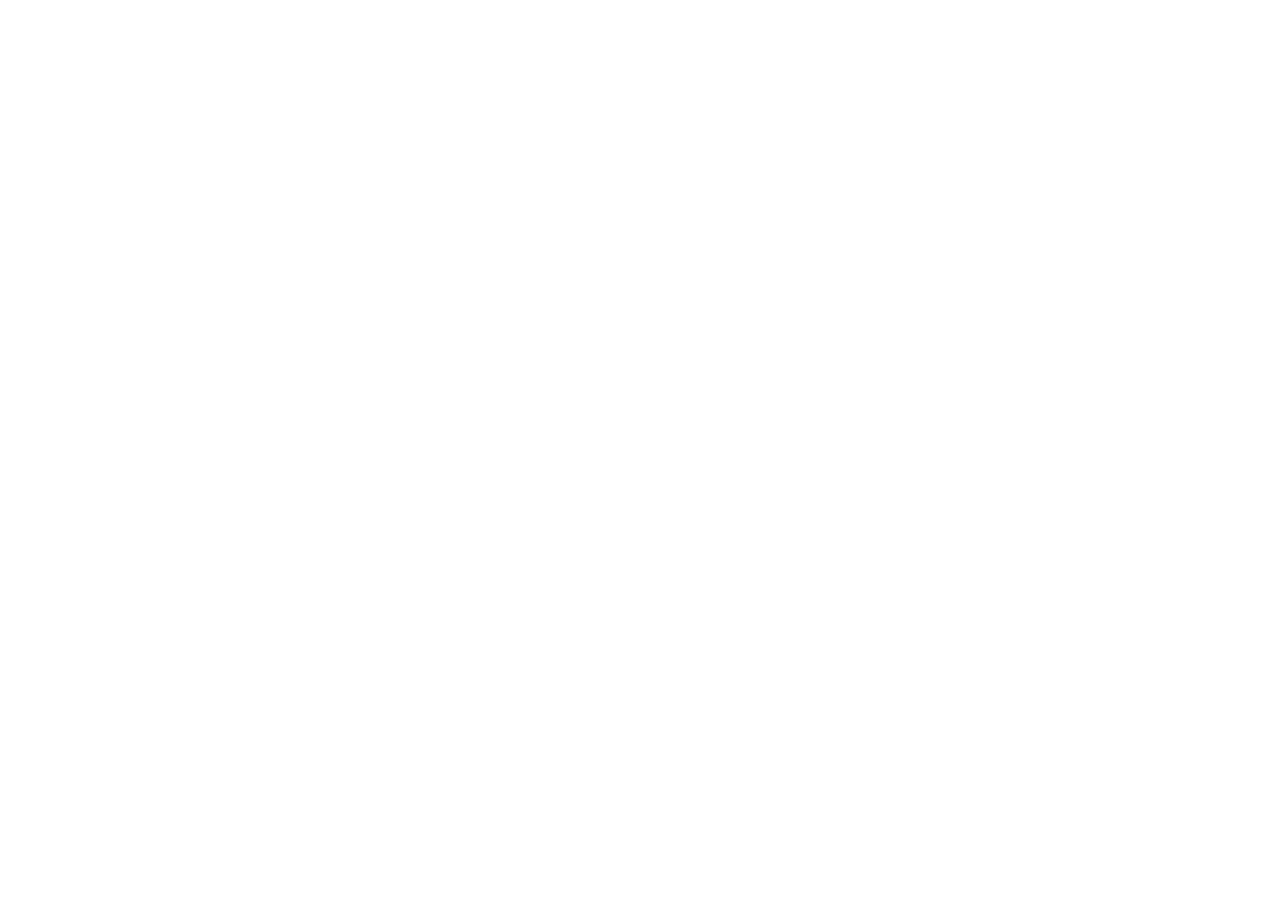
==== index.html @ cf319461 "second" ====
<!DOCTYPE html>
<html lang="en">
<head>
    <meta charset="UTF-8">
    <meta name="viewport" content="width=device-width, initial-scale=1.0">
    <title>Startup</title>
    <link rel="stylesheet" href="./bootstrap/css/bootstrap.css">
    <link rel="stylesheet" href="./fontawesome-free/css/all.css">
    <link rel="stylesheet" href="./css/style.css">
</head>
<body>
    <!-- Header -->
    <header>

    </header>

    <!-- Basmala's Section -->
    <section id="Services">
        
    </section>



    <!-- Start the footer -->
   <footer>

    </footer>
    <!--End of the footer-->
    
    <script src="./java/jquery-3.4.1.min.js"></script>
    <script src="./bootstrap/js/bootstrap.bundle.js"></script>
    <script src="./java/script.js"></script>
</body>
</html>
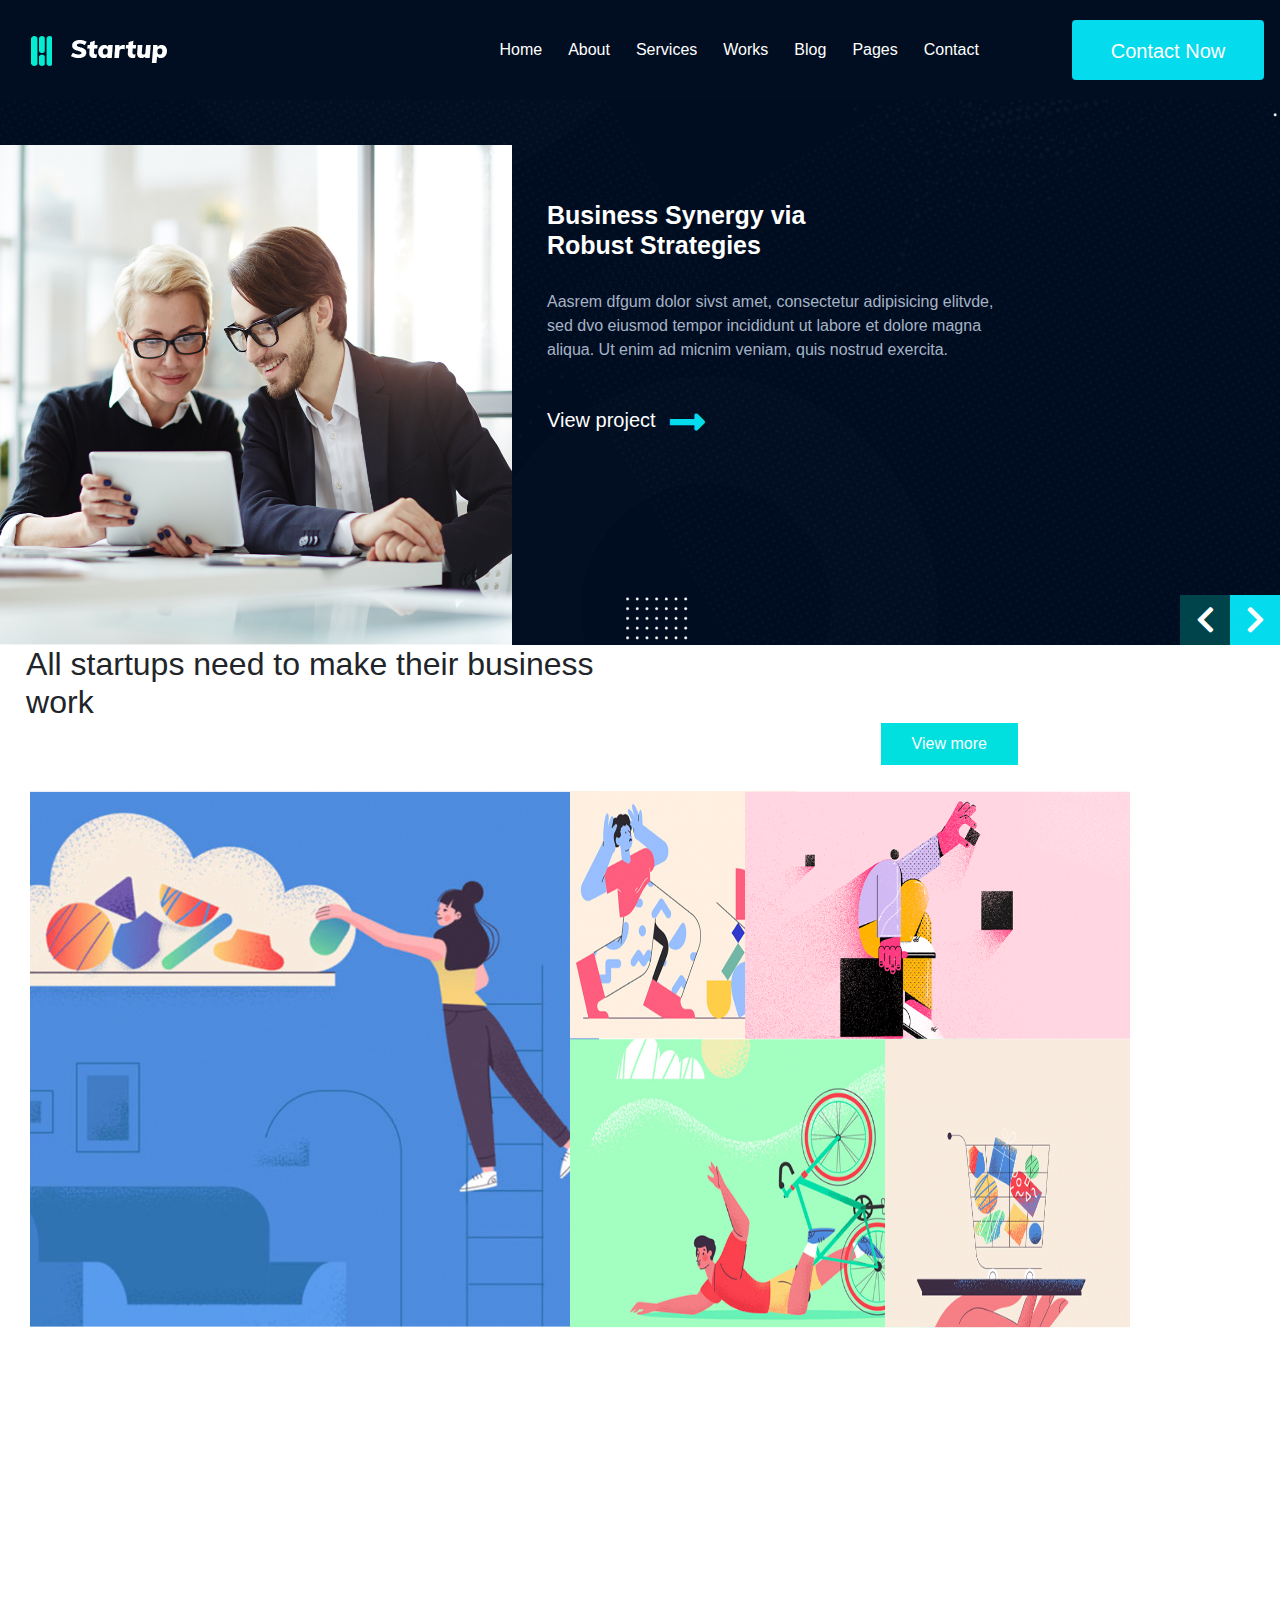
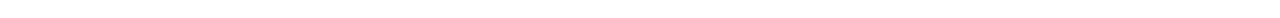
==== commit 63723a60: "header shimaa's + rizk's sections" ====
--- a/index.html
+++ b/index.html
@@ -1,5 +1,6 @@
 <!DOCTYPE html>
 <html lang="en">
+
 <head>
     <meta charset="UTF-8">
     <meta name="viewport" content="width=device-width, initial-scale=1.0">
@@ -8,27 +9,150 @@
     <link rel="stylesheet" href="./fontawesome-free/css/all.css">
     <link rel="stylesheet" href="./css/style.css">
 </head>
+
 <body>
     <!-- Header -->
     <header>
+        <!-- Navbar -->
+        <nav class="navbar navbar-expand-lg">
+            <a class="navbar-brand col-2" href="#"><img src="./Images/logo.png" alt="logo"></a>
+            <button class="navbar-toggler" type="button" data-toggle="collapse" data-target="#navbarNav"
+                aria-controls="navbarNav" aria-expanded="false" aria-label="Toggle navigation">
+                <i class="fas fa-bars nav-icon"></i>
+            </button>
+            <div class="collapse navbar-collapse col-lg-8" id="navbarNav">
+                <ul class="navbar-nav ul-nav justify-content-lg-end">
+                    <li class="nav-item active">
+                        <a class="nav-link" href="#">Home <span class="sr-only">(current)</span></a>
+                    </li>
+                    <li class="nav-item">
+                        <a class="nav-link" href="#">About</a>
+                    </li>
+                    <li class="nav-item">
+                        <a class="nav-link" href="#">Services</a>
+                    </li>
+                    <li class="nav-item">
+                        <a class="nav-link" href="#">Works</a>
+                    </li>
+                    <li class="nav-item ">
+                        <div class="d-flex justify-content-between">
+                            <a class="nav-link Blog-sublist" href="#">Blog</a>
+                            <span class=" plus-icon plus-icon1" type="button">
+                                <i class="fas fa-plus plus1"></i>
+                                <i class="fas fa-minus minus1"></i>
+                            </span>
+                        </div>
+                        <ul class="navbar-nav sublist sublist1">
+                            <li class="nav-item">
+                                <a class="nav-link" href="#">Blog</a>
+                            </li>
+                            <li class="nav-item">
+                                <a class="nav-link" href="#">Blog Details</a>
+                            </li>
+                        </ul>
+                    </li>
+                    <li class="nav-item">
+                        <div class="d-flex justify-content-between">
+                            <a class="nav-link pages-sublist" href="#">Pages</a>
+                            <span class=" plus-icon plus-icon2" type="button">
+                                <i class="fas fa-plus plus2"></i>
+                                <i class="fas fa-minus minus2"></i>
+                            </span>
+                        </div>
+                        <ul class="navbar-nav sublist sublist2">
+                            <li class="nav-item">
+                                <a class="nav-link" href="#">Element</a>
+                            </li>
+                        </ul>
+                    </li>
+                    <li class="nav-item">
+                        <a class="nav-link" href="#">Contact</a>
+                    </li>
+                </ul>
+            </div>
+            <a href="#" class="btn contact-btn"> Contact Now</a>
+        </nav>
+        <!-- end of navbar -->
+        <!-- header main-->
+        <main class="clearfix">
+            <section class="header-image">
+                <img src="./Images/hero_img.jpg" id="hero" alt="hero">
+                <img src="./Images/hero1.png" id="hero1" alt="hero1">
+            </section>
+            <section class="data">
+                <h1 class="header-title"> Business Synergy via <br>Robust Strategies </h1>
+                <p class="header-text">
+                    Aasrem dfgum dolor sivst amet, consectetur adipisicing elitvde, sed dvo eiusmod tempor incididunt ut labore et dolore magna aliqua. Ut enim ad micnim veniam, quis nostrud exercita.
+                </p>
+                <a href="#" id="header-link">
+                    <span class="link-text">View project</span>
+                    <i class="fas fa-long-arrow-alt-right arrow1"></i>
+                </a>
+                <div class="arrow">
+                    <i class="fas fa-chevron-left arrow2" type="button"></i><i class="fas fa-chevron-right arrow3" type="button"></i>
+                </div>
+            </section>
+        </main>
+        <!-- end of header main-->
+    </header>
+    <!-- end of header -->
 
-    </header>
+    <!-- Basmala's Sections -->
+    <section id="Services">
 
-    <!-- Basmala's Section -->
-    <section id="Services">
-        
     </section>
 
 
+    <!-- Mariem's Section -->
+    <section id="tailor">
+
+    </section>
+
+
+    <!-- RiZK's Sections -->
+    <section id="Works" class="row container">
+    <h2 class="content col-md-7">All startups need to make their business work </h2>
+    <!-- <a id="sendMessageButton" class="btn btn-primary">View more</a> -->
+   <div id="butn">
+    <button id="sendMessageButton" class="btn">View more</button>
+   </div>
+    </section>
+          <!-- Project_gallery -->
+    <section id="gallery" class="row container">
+        <div class="left col-md-6">
+          <img src="Images/project_list1.png" alt="image">
+        </div>
+        <div class="right row col-md-6">
+          <div class="R-top col-md-4">
+          <img src="Images/project_list2.png" alt="1" id="img1" >
+          <img src="Images/project_list4.png" alt="2" id="img2">
+          </div>
+          <div class="R-bottom col-md-8">
+          <img src="Images/project_list3.png" alt="3" id="img3">
+          <img src="Images/project_list5.png" alt="4" id="img4">
+          </div>
+        </div>
+    </section>
+
+    <!-- Aya's Sections -->
+    <section id="quote">
+
+    </section>
+    <!-- startups' section -->
+    <section id="startups">
+
+    </section>
+    <!-- End of Aya'sections -->
 
     <!-- Start the footer -->
-   <footer>
+    <footer>
 
     </footer>
     <!--End of the footer-->
-    
+
     <script src="./java/jquery-3.4.1.min.js"></script>
     <script src="./bootstrap/js/bootstrap.bundle.js"></script>
     <script src="./java/script.js"></script>
 </body>
-</html>
+
+</html>--- a/css/style.css
+++ b/css/style.css
@@ -0,0 +1,342 @@
+/* the header layout */
+header
+{
+    background-image: url(../Images/h1_hero.jpg);
+    background-size: cover;
+    background-position: center;
+    position: relative;
+    height: 500px;
+}
+
+/* the navbar */
+nav
+{
+    background-color: #010E21;
+    height: 60px;
+    padding: 20px;
+    overflow: hidden;
+}
+.nav-icon
+{
+    color: #04dbec;
+    font-size: 30px;
+}
+.contact-btn
+{
+    display: none;
+}
+/* nav items */
+.ul-nav
+{
+    background-color: white;
+    padding: 25px;
+    margin: 0 auto ;
+    margin-top: 7px;
+    width: 100%;
+    
+}
+
+.nav-item a
+{
+    color: black;
+    font-weight: normal;
+}
+.nav-item a:hover
+{
+    color: #04dbec;
+}
+.plus-icon
+{
+    display: inline-block;
+    background-color: white;
+    padding-top: 10px;
+    font-size: 14px;
+    font-weight: normal;
+    color: black;
+}
+.plus-icon:hover
+{
+    color: #04dbec;
+}
+.sublist
+{
+    padding-left: 25px;
+    display: none;
+}
+.minus1,.minus2
+{
+    display: none;
+}
+/* header main */
+header main
+{
+    width: 80%;
+    margin: 40px auto;
+}
+.header-title
+{
+    color: white;
+    font-size: 25px;
+    font-weight: bold;
+    margin-bottom: 30px;
+}
+.header-text
+{
+    color: #a6b3c6;
+    margin-bottom: 10px;
+}
+.link-text
+{
+    color: white;
+    font-size: 20px;
+    text-decoration: none;
+    margin-right: 10px;
+}
+.arrow1
+{
+    color: #04dbec;
+    font-size: 40px;
+    position: relative;
+    top: 10px;
+}
+.arrow1:hover
+{
+    color: #04dbec;
+}
+#header-link
+{
+    text-decoration: none;
+    padding-bottom: 20px;
+}
+.arrow
+{
+    position: absolute;
+    bottom: 0;
+    right: 0;
+    font-size: 30px;
+    color: white;
+    padding: 0;
+    margin-top: 40px;
+}
+.arrow2
+{
+    background-color: #00444b;
+    width: 50px;
+    height: 50px;
+    margin: 0;
+    text-align: center;
+    padding-top: 10px;
+}
+.arrow3
+{
+    background-color: #04dbec;
+    width: 50px;
+    height: 50px;
+    margin: 0;
+    text-align: center;
+    padding-top: 10px;
+}
+.header-image
+{
+    display: none;
+    height: 500px;
+    margin: 5px 5px 0 0 ;
+}
+/* the end of header layout*/
+
+/* Works' section */
+#Works h2{
+    margin-left: 1%;
+}
+#Works #butn{
+    margin: 7% 0 0 20%;
+    width: 15%;
+}
+#Works .btn{
+    padding:5% 18%;
+    font-size: 1rem;
+    color: #fff;
+    background-color: #02dfdf;
+    border-color: #02e0e0;
+    border-radius: 0%;
+}
+
+/* gallery's section */
+#gallery{
+    margin: 0;
+    margin-top: 2%;
+}
+
+#gallery .left img{
+    
+    padding-bottom: 24%;
+    height: 80%;
+}
+#gallery .R-top,.R-bottom{
+     padding: 0;
+     margin: 0;
+}
+#gallery .R-bottom img{
+     width: 110%;
+ }
+#gallery #img1{
+    width: 130%;
+} 
+#gallery #img2{
+    width: 250%;
+    padding-right: 7%;
+}
+ 
+#gallery #img4{
+    padding-left: 40%;
+}
+#gallery #img1,#gallery #img3{
+    height: 30%;
+}
+#gallery #img2,#gallery #img4{
+    height: 35%;
+}
+
+
+
+/* media query */
+/* Small devices (landscape phones, 576px and up)*/
+@media (min-width: 576px) 
+{ 
+     /* nav items */
+    .ul-nav
+    {
+        width: 90%;
+    }
+}
+
+/* Medium devices (tablets, 768px and up)*/
+@media (min-width: 768px) 
+{  
+    /* header main */
+    header 
+    {
+        height: auto;
+    }
+    header main 
+    {
+        width: 100%;
+        margin: 40px 0 0 0;
+    }
+    .header-image
+    {
+        display: block;
+    }
+    #hero1
+    {
+        display: none;
+    }
+    .header-image img 
+    {
+        width: 100%;
+        height: 85%;
+    }
+    header main section 
+    {
+        width: 40%;
+        float: left;
+    }
+    .header-title,#header-link,.header-text
+    {
+        margin: 30px;
+    }
+    .data
+    {
+        padding-top: 30px;
+        height: 500px;
+    }
+
+}
+
+/* Large devices (desktops, 992px and up)*/
+@media (min-width: 992px) 
+{  
+    /* header */
+     /* navbar*/
+    nav
+    {
+        height: 100px;
+        padding: 20px;
+    }
+   
+    .ul-nav
+    {
+        background-color: #010E21;
+        margin: 0 auto;
+        
+    }
+    .nav-item
+    {
+        margin: 0 5px;
+    }
+    .nav-item a
+    {
+        color: white;
+        font-weight: normal;
+    }
+    .plus-icon
+    {
+        display: none;
+    }
+    .sublist li a 
+    {
+        color: black;
+    }
+    .sublist
+    {
+        display: block;
+        position: absolute;
+        top:90px;
+        padding: 10px;
+        background-color: white;
+        border-top: 6px solid #04dbec;
+        width: 150px;
+    }
+    .sublist1
+    {
+        left: 60%;
+        display: none;
+    }
+    .sublist2
+    {
+        left: 68%;
+        display: none;
+    }
+    .contact-btn
+    {
+        display: block;
+        background-color: #04dbec;
+        color: white;
+        height: 60px;
+        width: 200px;
+        font-size: 20px;
+        text-align: center;
+        padding-top: 15px;
+    }
+    .header-image img 
+    {
+        width: 100%;
+        height: 100%;
+    }
+    /* end of header */
+}
+
+/* Extra large devices (large desktops, 1200px and up)*/
+@media (min-width: 1200px) 
+{  
+    /* navbar */
+    .sublist2
+    {
+        left: 75%;
+    }
+    .sublist1
+    {
+        left: 66%;
+    }
+    /* end of navbar */
+}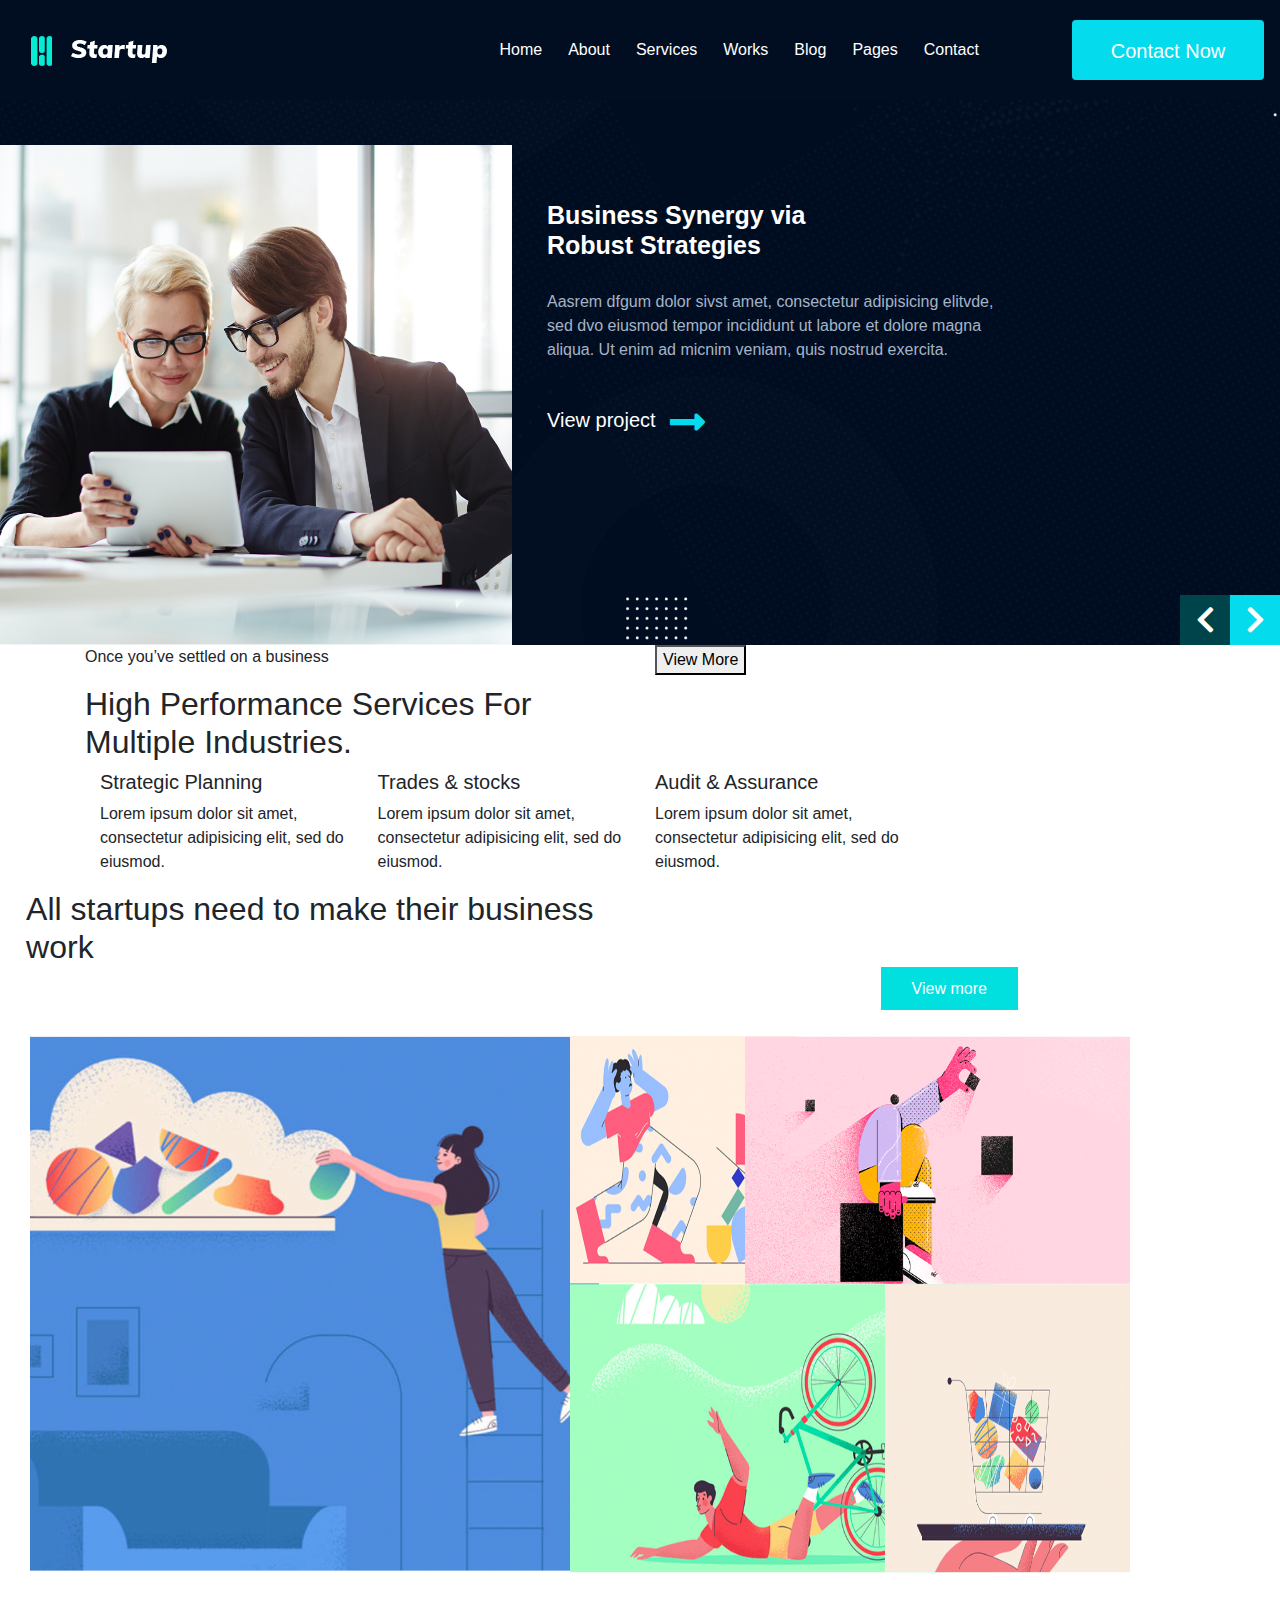
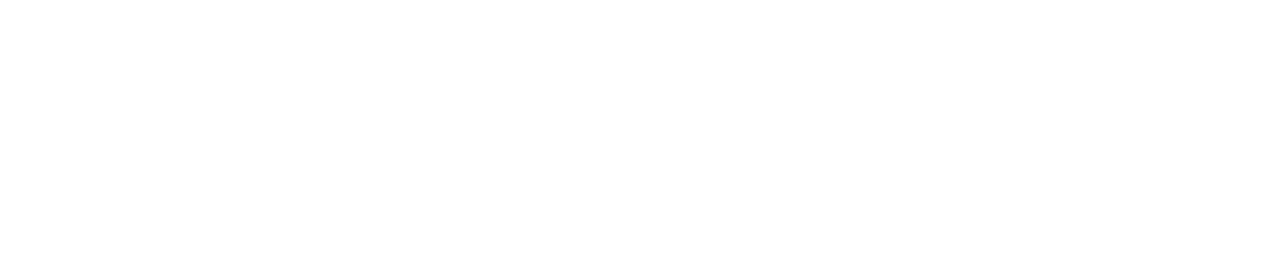
==== commit 414c2015: "Update index.html" ====
--- a/index.html
+++ b/index.html
@@ -8,6 +8,7 @@
     <link rel="stylesheet" href="./bootstrap/css/bootstrap.css">
     <link rel="stylesheet" href="./fontawesome-free/css/all.css">
     <link rel="stylesheet" href="./css/style.css">
+    <link rel="stylesheet" type="text/css" href="./css/font/flaticon.css">
 </head>
 
 <body>
@@ -99,7 +100,57 @@
 
     <!-- Basmala's Sections -->
     <section id="Services">
-
+        <div class="container">
+                <div class="row">
+                    <!--div which contains a paragraph and a header-->
+                    <div class="col-md-8 col-lg-6">
+                        <p>Once you’ve settled on a business</p>
+                        <h2>High Performance Services For Multiple Industries.</h2>
+                    </div>
+                    
+                    <!--The "View More" button-->
+                    <div class="col-md-3 col-lg-2">
+                        <button>View More</button>
+                    </div>
+                </div>
+                
+                <!--Three divs each contains an icon, heading and paragraph-->
+                <div class="service">
+                    <div class="container-fluid">
+                        <div class="row">
+                            <div class="col-sm-6 col-md-5 col-lg-3 serv">
+                               <div class="ico">
+                                    <i class="flaticon-user-experience"></i>
+                                </div>
+                                <div>
+                                    <h5>Strategic Planning</h5>
+                                    <p>Lorem ipsum dolor sit amet, consectetur adipisicing elit, sed do eiusmod.</p>
+                                </div> 
+                            </div>
+
+                            <div class="col-sm-6 col-md-5 col-lg-3 serv">
+                                <div class="ico">
+                                    <i class="flaticon-credit-card"></i>
+                                </div>
+                                <div>
+                                    <h5>Trades &amp; stocks</h5>
+                                    <p>Lorem ipsum dolor sit amet, consectetur adipisicing elit, sed do eiusmod.</p>
+                                </div>
+                            </div>
+
+                            <div class="col-sm-6 col-md-5 col-lg-3 serv">
+                                <div class="ico">
+                                    <i class="flaticon-hands-and-gestures"></i>
+                                </div>
+                                <div>
+                                    <h5>Audit &amp; Assurance</h5>
+                                    <p>Lorem ipsum dolor sit amet, consectetur adipisicing elit, sed do eiusmod.</p>
+                                </div>
+                            </div>
+                        </div>
+                    </div>
+                </div>
+            </div>
     </section>
 
 
@@ -155,4 +206,4 @@
     <script src="./java/script.js"></script>
 </body>
 
-</html>+</html>
--- a/css/style.css
+++ b/css/style.css
@@ -143,6 +143,80 @@
     margin: 5px 5px 0 0 ;
 }
 /* the end of header layout*/
+
+/*The style of the section "services"*/
+#services
+{
+    background-color: #f8f9fa;
+    margin: auto;
+    color: #28395a;
+    padding: 100px 0;
+    overflow: hidden;
+}
+
+/*The style of the paragrahs in the section "services"*/
+#services p
+{
+    color: #506172;
+}
+
+/*The style of the first row in the section "services" which contains header, paragraph and button*/
+#services .row
+{
+    justify-content: space-between;
+}
+
+/*The style of the button in the section "services"*/
+#services button
+{
+    background-color: #04dbec;
+    color: white;
+    transition: color 0.4s linear;
+    border:none;
+    width:150px;
+    height: 50px;
+    margin: 50px 20px;
+}
+
+/*The style of the button in the section "services" while hovering*/
+#services button:hover
+{
+    background-color: #07cad8;
+}
+
+/*The style of the second row in the section "services"*/
+#services .service .row
+{
+    margin-left: -20px;
+    justify-content: space-around;
+}
+
+/*The style of the 3 divs which contain icon, heading and paragraph in the section "services"*/
+#services .serv
+{
+    text-align: center;
+    border: 1px solid #dafcef;
+    padding: 70px 40px;
+    align-content: space-between;
+    font-size: 15px;
+    margin: 20px 0;
+}
+
+/*The style of the 3 divs in the section "services" while hovering*/
+#services .serv:hover
+{
+    border: 1px solid #04dbec;
+    background-color: white;
+    box-shadow: 0px 10px 30px 0px rgba(133,66,189,0.1);
+}
+
+/*The style of the "ico" div while hovering the "serv" div*/
+#services .serv:hover> .ico
+{
+    color: #04dbec;
+}
+/*End of "Services" Section*/
+
 
 /* Works' section */
 #Works h2{
@@ -250,6 +324,13 @@
         padding-top: 30px;
         height: 500px;
     }
+    
+    /*The style of the  serv div in the section "services"*/
+    #services .serv
+    {
+        margin-top: 100px;
+    }
+    /*End of "Services" Section*/
 
 }
 
@@ -339,4 +420,4 @@
         left: 66%;
     }
     /* end of navbar */
-}+}
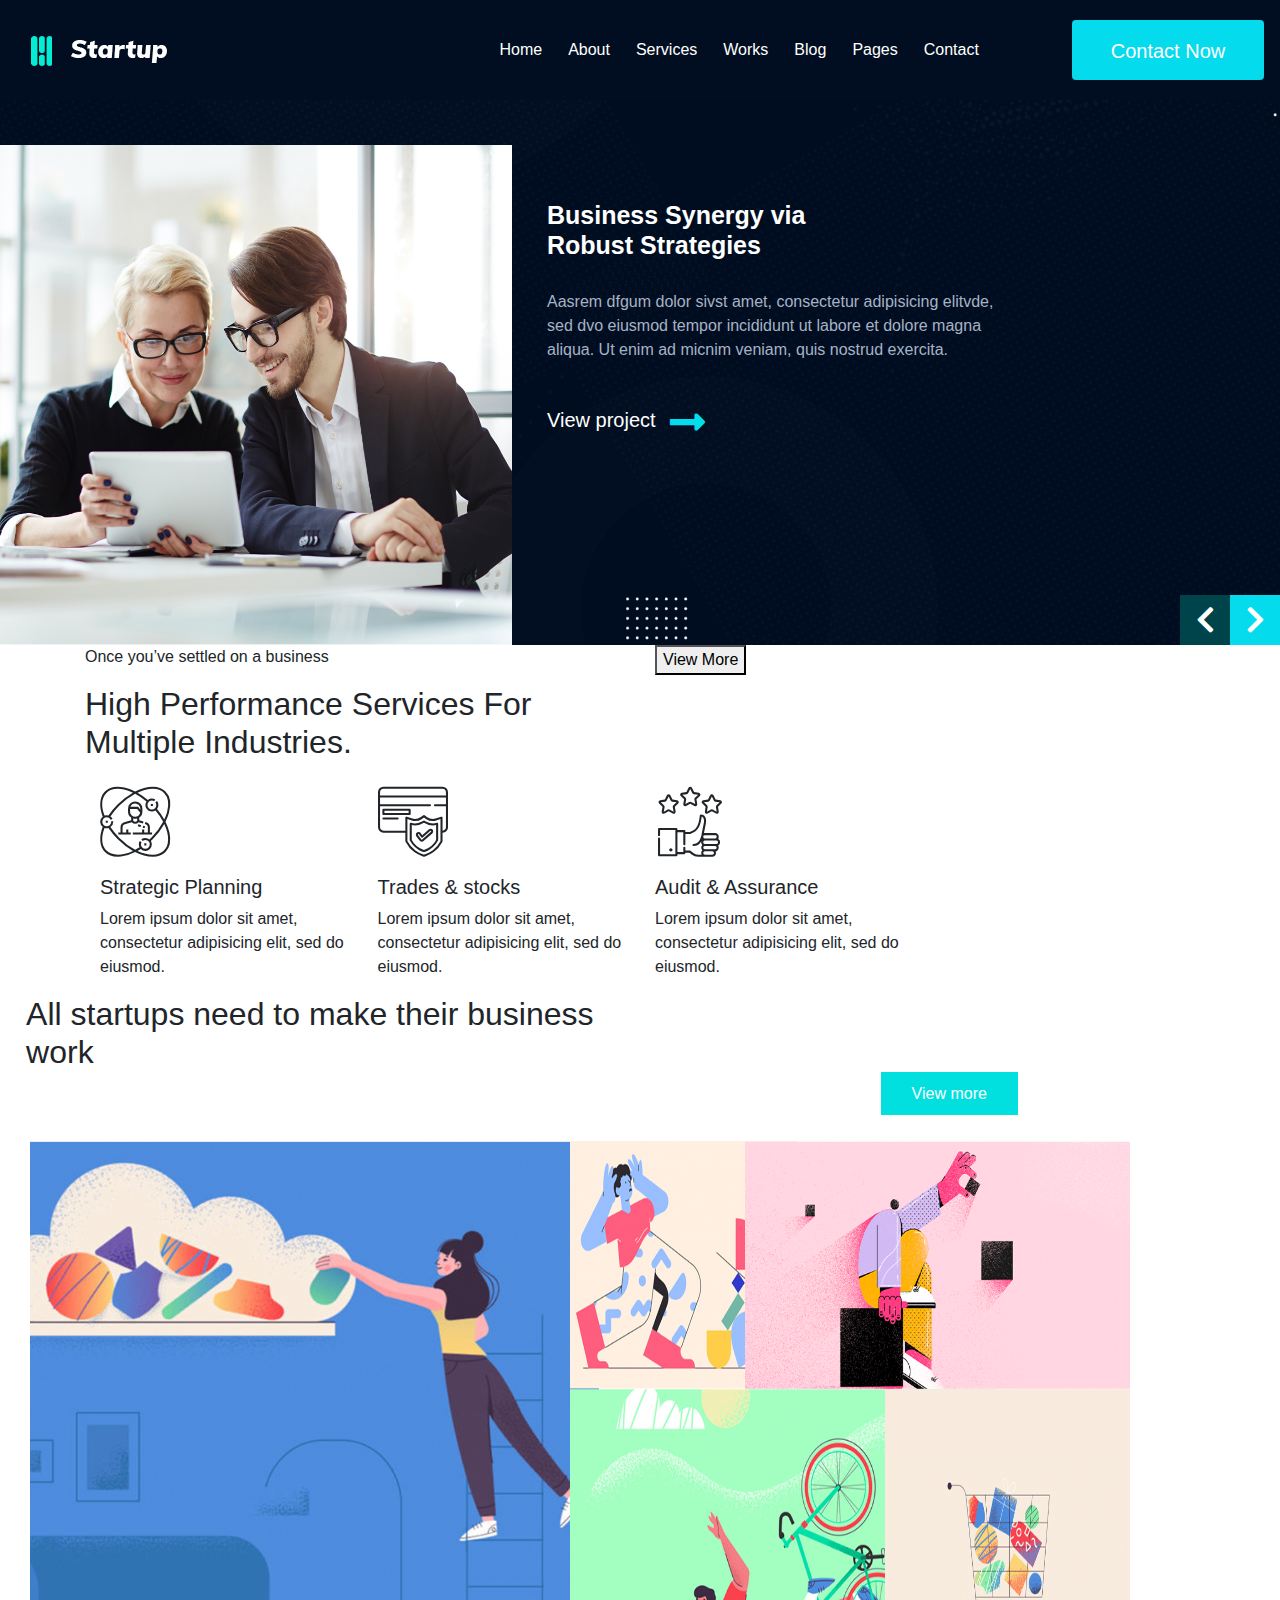
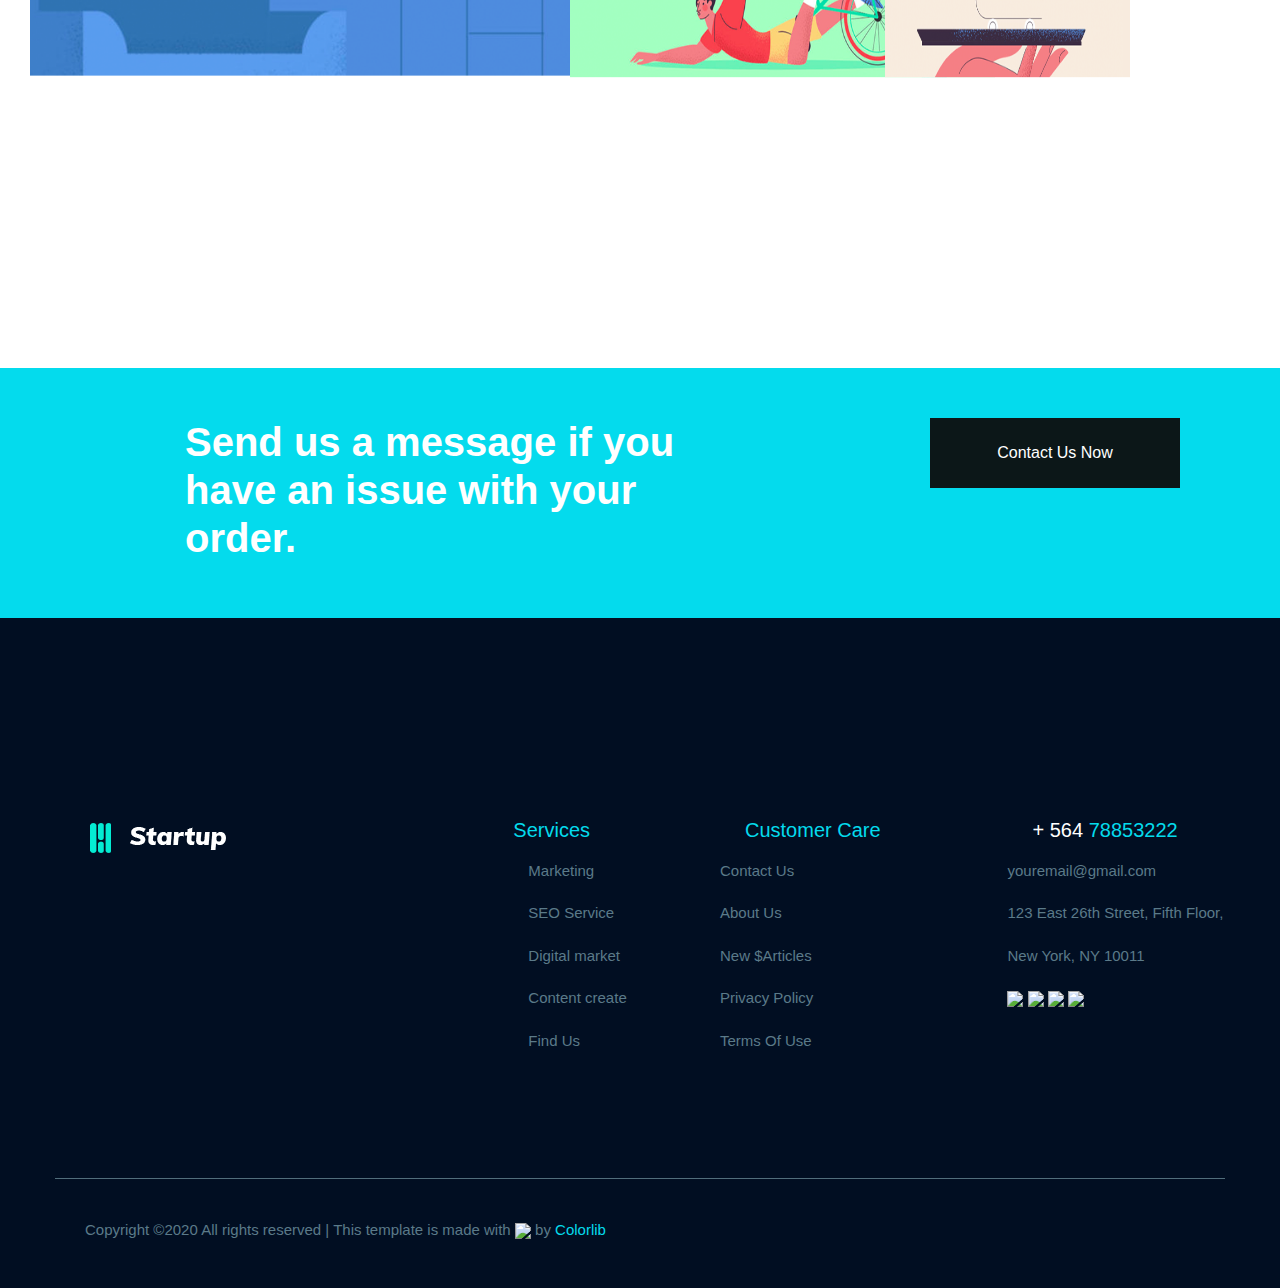
==== commit 4c94aab8: "footer" ====
--- a/index.html
+++ b/index.html
@@ -197,6 +197,64 @@
 
     <!-- Start the footer -->
     <footer>
+         <section class="top_of_footer ">
+           <div class="h1 container">Send us a message if you have an issue with your order.</div>
+           <button class="but">Contact Us Now</button>
+       </section>
+       
+       
+       <section class="footerBody">
+           <div class="row justify-content-between all">
+               <div class=" col-x1-4 col-lg-4 col-md-4 col-sm-6 logoStartup ">
+                   <img src="Images/logo.png" alt=" logo startup"/>
+               </div>
+               <div class=" col-x1-2 col-lg-2 col-md-4 col-sm-6">
+                       <div class="h5 s"> Services </div>
+                       <ul>
+                           <li><a href="#"> Marketing </a></li>
+                           <li><a href="#"> SEO Service </a></li>
+                           <li><a href="#"> Digital market</a></li>
+                           <li><a href="#"> Content create </a></li>
+                           <li><a href="#"> Find Us</a></li>
+                       </ul>
+                   </div>
+               <div class=" col-x1-3 col-lg-3 col-md-4 col-sm-6 linksSection">
+                   <div>
+                       
+                       <ul>
+                           <div class="h5 s"> Customer Care</div>
+                           <li><a href="#"> Contact Us </a></li>
+                           <li><a href="#"> About Us </a></li>
+                           <li><a href="#"> New $Articles </a></li>
+                           <li><a href="#"> Privacy Policy </a></li>
+                           <li><a href="#"> Terms Of Use</a></li>
+                       </ul>
+                   </div>
+                   
+               </div>
+               <div class=" col-x1-3 col-lg-3 col-md-4 col-sm-6">
+                   <div>
+                       
+                       <ul>
+                           <div class="h5"><span  class="s2"> + 564</span> <span class="s">78853222</span></div>
+                           <li><a href="#"> youremail@gmail.com </a></li>
+                           <li> 123 East 26th Street, Fifth Floor, </li>
+                           <li> New York, NY 10011 </li>
+                           <li>
+                               <a href="#" class="h"><img src="https://img.icons8.com/color/48/000000/facebook-circled.png"/></a>
+                               <a href="#" class="h"><img src="https://img.icons8.com/doodle/48/000000/twitter-circled.png"/></a>
+                               <a href="#" class="h"><img src="https://img.icons8.com/color/48/000000/geography.png"/></a>
+                               <a href="#" class="h"><img src="https://img.icons8.com/color/48/000000/instagram-new.png"/></a>
+                           </li>
+                       </ul>
+                   </div>
+               </div>
+           </div>
+           <hr class="container  l">
+           <p class="container">Copyright ©2020 All rights reserved | This template is made with<span class="ss">
+               <img src="https://img.icons8.com/color/48/000000/filled-like.png" height="20px;" class="s"  /></span> 
+               by  <a href="#"><span class="s">Colorlib</span></a></p>
+       </section>
 
     </footer>
     <!--End of the footer-->
--- a/css/style.css
+++ b/css/style.css
@@ -421,3 +421,163 @@
     }
     /* end of navbar */
 }
+
+
+
+
+
+
+
+
+
+
+
+/* start footer */
+footer{
+    
+}
+footer .top_of_footer{
+    font-weight: bold;
+    font-family: sans-serif;
+    padding: 50px 60px;
+    height: 250px;
+    background-color: #04dbed;
+    color: #ffffff;
+    display: flex;
+}
+ footer .top_of_footer .container {
+     font-weight: bolder;
+    width: 50%;
+    padding-right: 10px;
+    padding-left: 10px;
+    margin-right: auto;
+    margin-left: auto;
+}
+ footer .but{
+    height: 70px;
+    width: 250px;
+    margin-left: 60px;
+    margin-right: 40px;
+    color: #fff;
+    background-color: #0d0d0df2;
+    border: none;
+}
+footer .but:hover{
+    background-color: aqua;
+}
+footer .footerBody{
+    padding-top: 200px;
+    background-color: #010e22;
+    padding-bottom: 30px;
+    color: #5b7a89;
+    font-size: 15px;
+}
+footer .all{
+    padding-right: 60px;
+    padding-left: 100px;
+    display: flex;
+    justify-content: space-around;
+} 
+footer .logoStartup{
+    padding: 5px;
+    width: 10%;
+}
+footer .linksSection {
+    display: flex;
+    justify-content: space-between;
+}
+footer ul{
+    float: left;
+    padding-right: 30px;
+    width: 300px;
+}
+footer ul li{
+    list-style: none;
+    padding: 10px 5px;
+    color: #5b7a89;
+}
+footer ul li a{
+    color: #5b7a89;
+    text-decoration: none
+}
+footer ul li a:hover{
+    color: #04dbed;
+    text-decoration: none;
+    padding-left: 10px;
+}
+footer .l{
+     background-color:   #5b7a89;
+    margin-top: 100px;
+    margin-bottom: 40px;
+}
+footer .h5{
+    padding-left: 30px;
+}
+footer .s{
+    
+    color: #04dbed;
+    
+}
+footer .s2{
+    color: #fff;
+}
+footer .h:hover{
+     background-color:  : #04dbed;
+    text-decoration: none;
+    padding-left: -20px;
+    
+}
+
+@media (max-width: 575.98px) { 
+    .top_of_footer{
+        display: block;
+        font-size: 15px;
+        padding: 10px;
+    }
+    .top_of_footer .container{
+        width: 100%;
+    }
+    .footerBody{
+        padding-top: 50px;
+        height: 1200px;
+        
+        }
+    .logoStartup {
+        padding-left: 50px;
+        padding-bottom: 40px;
+    }
+    
+    .all{
+        padding-left: 50px;
+        display: block;
+        height: 800px;
+    }
+    .linksSection{
+        display: block;
+    }
+     
+}
+/* Small devices (landscape phones, less than 768px) */
+@media (max-width: 767.98px) { 
+    .top_of_footer{
+        display: block;
+        font-size: 15px;
+        padding: 10px;
+    }
+    .top_of_footer .container{
+        width: 100%;
+    }
+    
+}
+
+
+/* end  footer */
+
+
+
+
+
+
+
+
+
--- a/css/font/flaticon.css
+++ b/css/font/flaticon.css
@@ -0,0 +1,35 @@
+	/*
+  	Flaticon icon font: Flaticon
+  	Creation date: 17/05/2020 19:08
+  	*/
+
+@font-face {
+  font-family: "Flaticon";
+  src: url("./Flaticon.eot");
+  src: url("./Flaticon.eot?#iefix") format("embedded-opentype"),
+       url("./Flaticon.woff2") format("woff2"),
+       url("./Flaticon.woff") format("woff"),
+       url("./Flaticon.ttf") format("truetype"),
+       url("./Flaticon.svg#Flaticon") format("svg");
+  font-weight: normal;
+  font-style: normal;
+}
+
+@media screen and (-webkit-min-device-pixel-ratio:0) {
+  @font-face {
+    font-family: "Flaticon";
+    src: url("./Flaticon.svg#Flaticon") format("svg");
+  }
+}
+
+[class^="flaticon-"]:before, [class*=" flaticon-"]:before,
+[class^="flaticon-"]:after, [class*=" flaticon-"]:after {   
+  font-family: Flaticon;
+        font-size: 70px;
+font-style: normal;
+}
+
+
+.flaticon-hands-and-gestures:before { content: "\f100"; }
+.flaticon-user-experience:before { content: "\f101"; }
+.flaticon-credit-card:before { content: "\f102"; }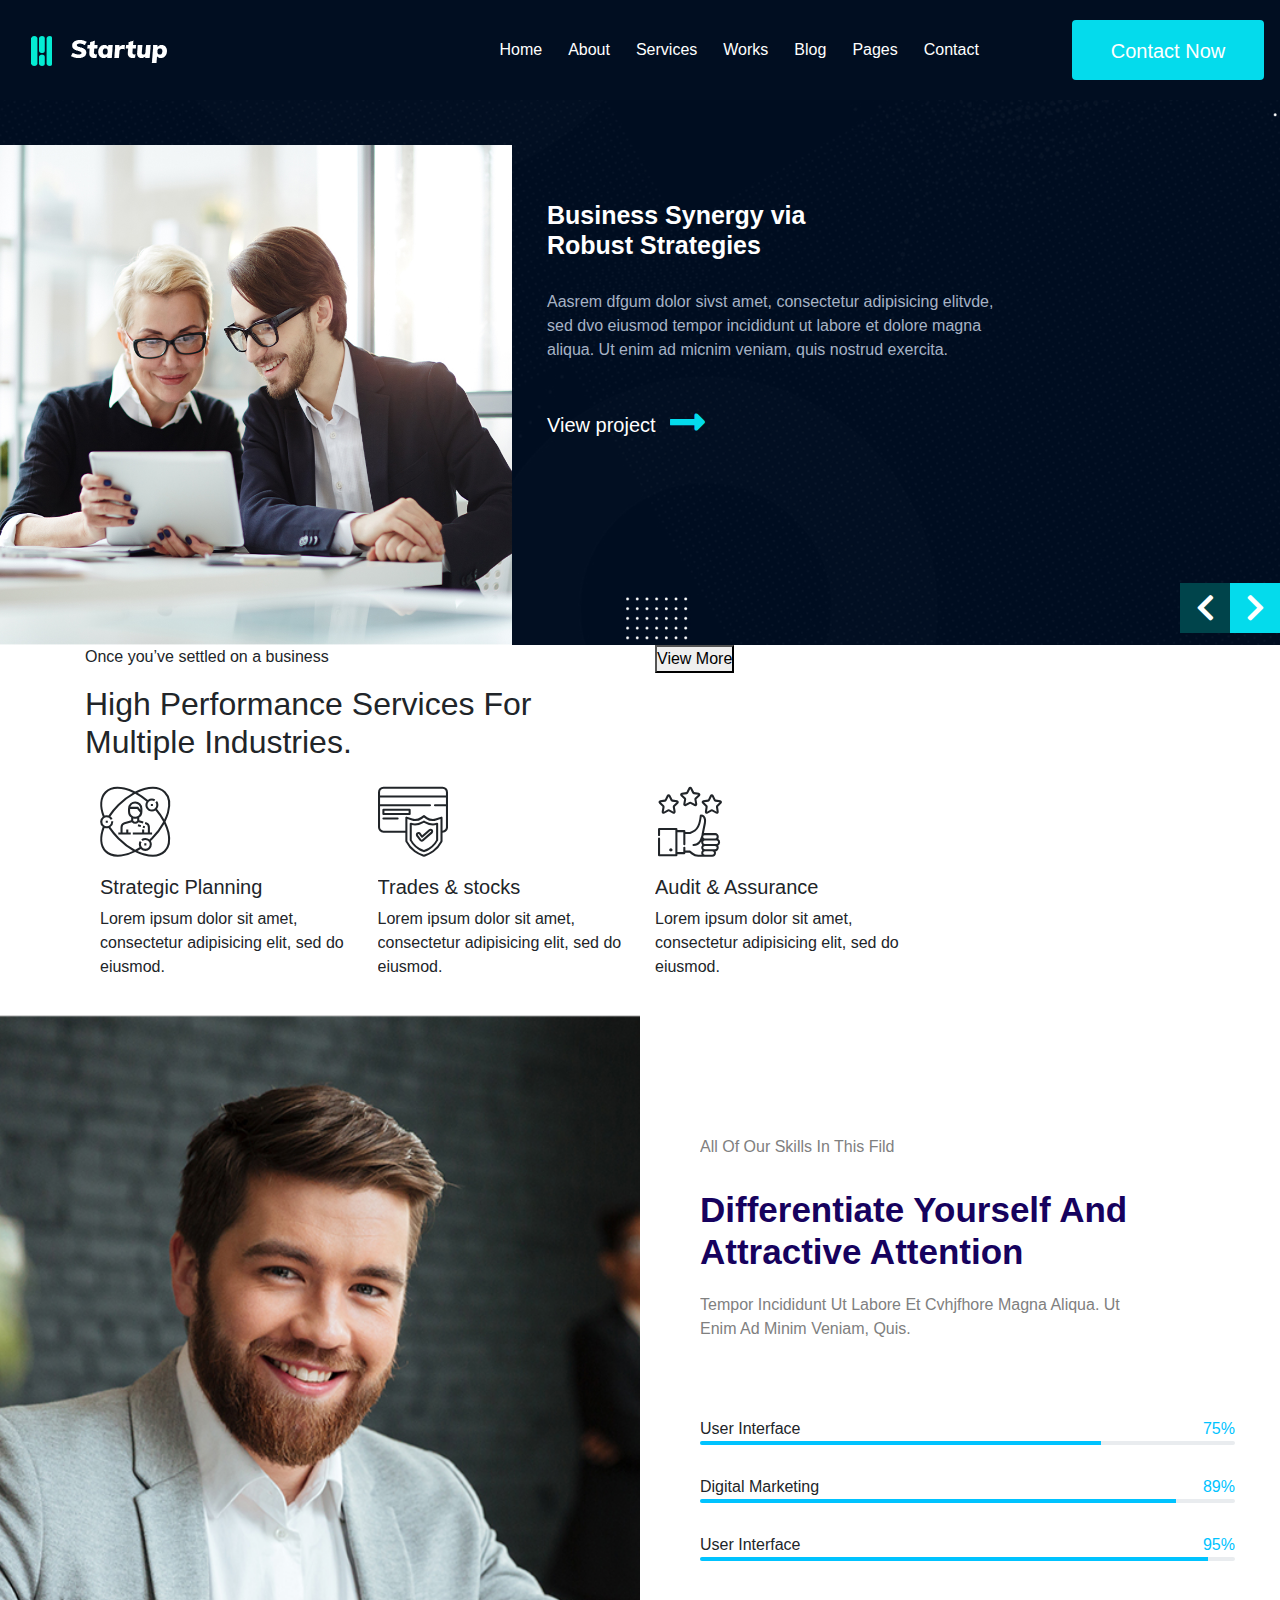
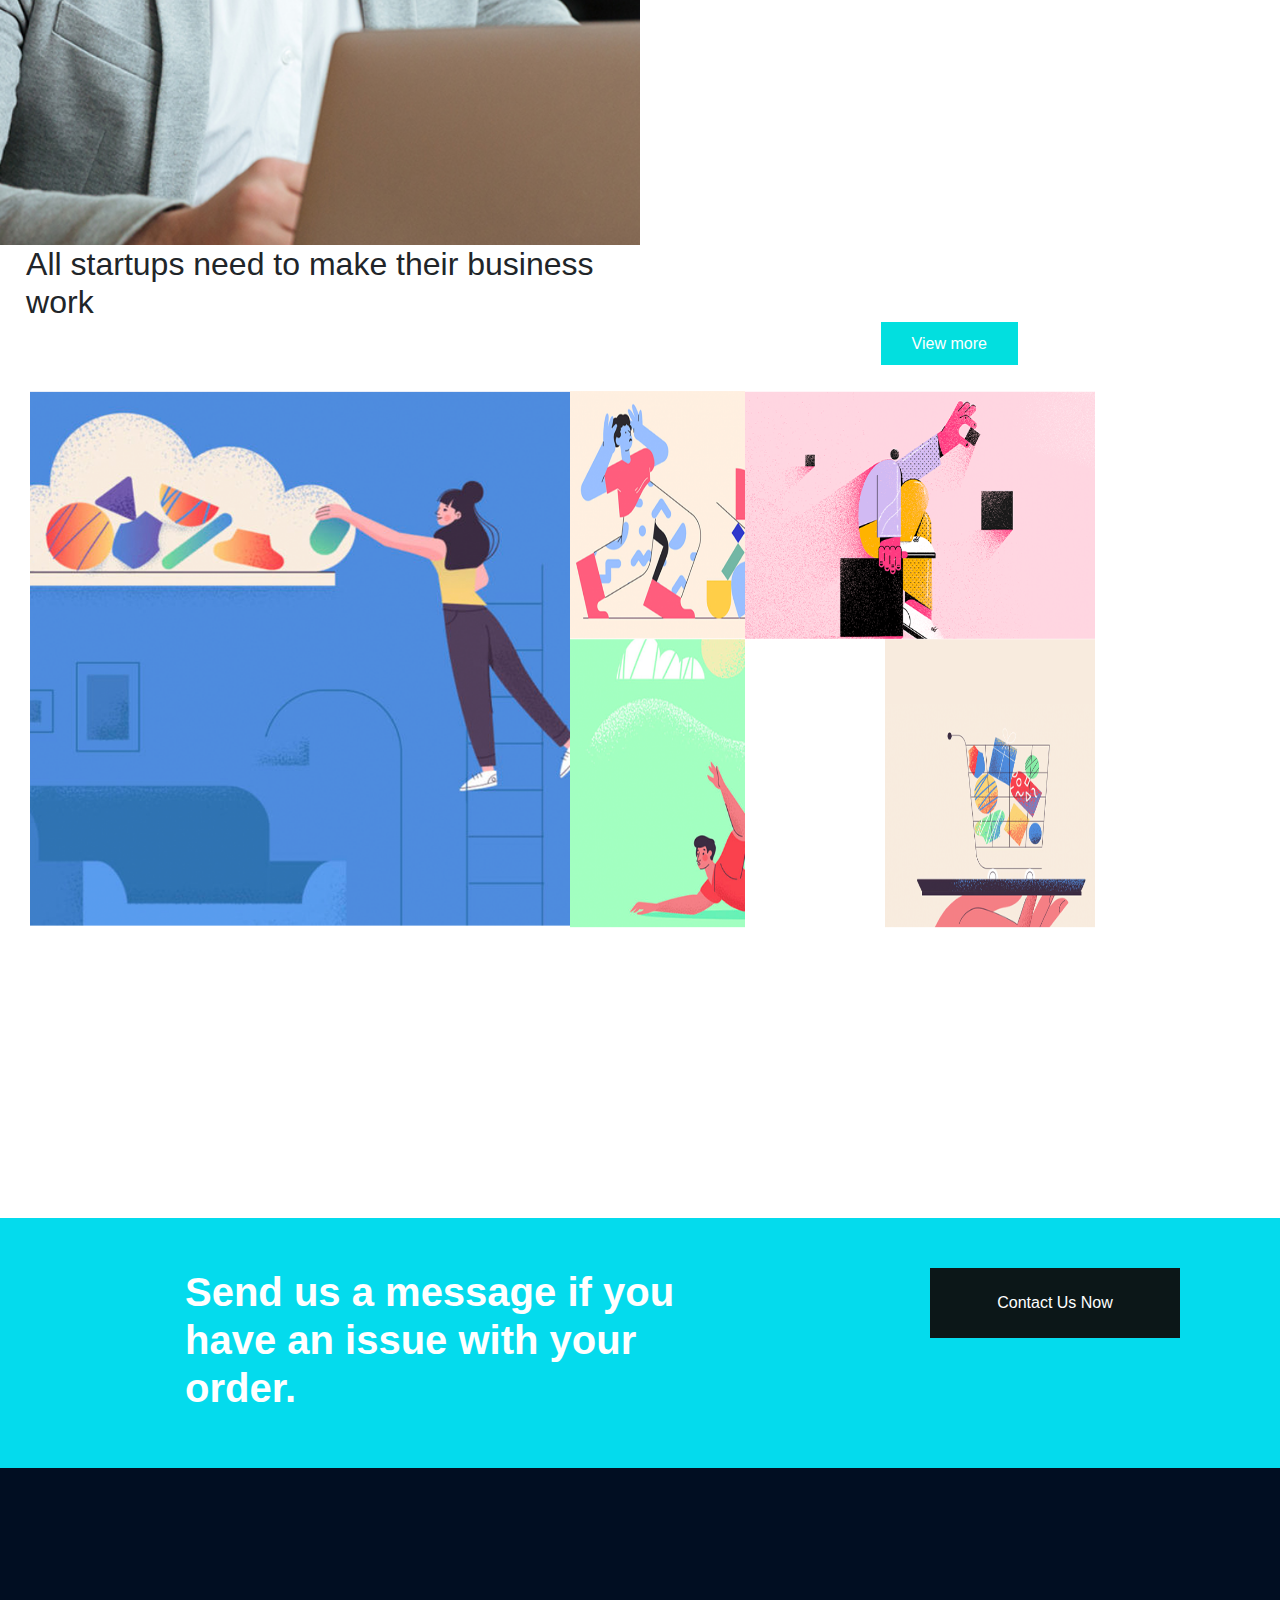
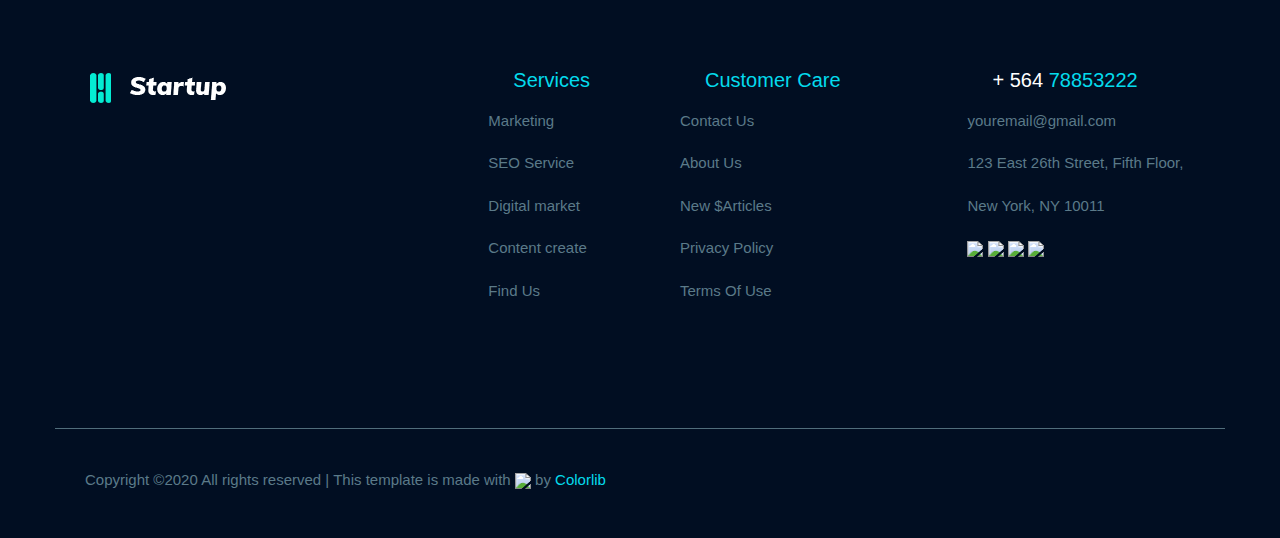
==== commit 287cb33a: "mariam's section [tailor]" ====
--- a/index.html
+++ b/index.html
@@ -156,6 +156,58 @@
 
     <!-- Mariem's Section -->
     <section id="tailor">
+        
+
+        <div class="row">
+
+            <!--image div-->
+            <div class="image-intro col-lg-6 col-md-12">
+
+            </div>
+
+            <!--discription for the progress-->
+            <div class="decsription col-lg-6 col-md-12">
+
+                <!--intro text-->
+                <div class="text">
+                    <p class="intro-text">
+                        all of our skills in this fild
+                    </p>
+                    <h1>
+                        differentiate yourself and<br> attractive attention
+                    </h1>
+                    <p>
+                        Tempor incididunt ut labore et cvhjfhore magna aliqua. Ut<br> enim ad minim veniam, quis.
+                    </p>
+                </div>
+
+                <!--showing the progress-->
+                <div class="cont">
+                    <span>user interface</span>
+                    <span class="float-right">75%</span>
+                    <div class="progress">
+                        <div class="progress-bar" role="progressbar" style="width: 75%" aria-valuenow="75" aria-valuemin="0" aria-valuemax="100"></div>
+                    </div>
+                </div>
+
+                <div class="cont">
+                    <span>digital marketing</span>
+                    <span class="float-right">89%</span>
+                    <div class="progress">
+                        <div class="progress-bar" role="progressbar" style="width: 89%" aria-valuenow="89" aria-valuemin="0" aria-valuemax="100"></div>
+                    </div>
+                </div>
+
+                <div class="cont">
+                    <span>user interface</span>
+                    <span class="float-right">95%</span>
+                    <div class="progress">
+                        <div class="progress-bar" role="progressbar" style="width: 95%" aria-valuenow="95" aria-valuemin="0" aria-valuemax="100"></div>
+                    </div>
+                </div>
+
+            </div>
+        </div>
 
     </section>
 
--- a/css/style.css
+++ b/css/style.css
@@ -1,3 +1,13 @@
+/*start global*/
+*{
+    margin:0;
+    padding:0;
+    box-sizing:border-box;
+    overflow-x: hidden;
+}
+
+/*end global*/
+
 /* the header layout */
 header
 {
@@ -217,6 +227,108 @@
 }
 /*End of "Services" Section*/
 
+/**********************************************************************/
+/*start Mariam's section [tailor]*/
+#tailor{
+    height:850px;
+    overflow: hidden;
+}
+
+#tailor .image-intro{
+    background-image: url(../Images/hero2.jpg);
+    background-repeat: no-repeat;
+    background-position: center center;
+    background-clip: border-box;
+    background-size: cover;
+    height:850px;
+    margin:20px 0;
+}
+#tailor .decsription{
+    padding:60px;
+}
+#tailor .text{
+    margin:60px 0;
+}
+#tailor .text p{
+    color:gray;
+    text-transform: capitalize;
+}
+#tailor .text .intro-text{
+    margin:20px 0 30px;
+}
+#tailor .text h1{
+    margin:20px 0;
+    overflow: hidden;
+    text-transform: capitalize;
+    color:rgb(22, 2, 94);
+    font-size: 35px;
+    font-weight: 700;
+}
+#tailor .cont{
+    margin:30px 0;
+    text-transform: capitalize;
+}
+#tailor .cont .float-right{
+    color:rgb(0, 195, 255);
+}
+#tailor .cont .progress{
+    height:4px;
+}
+#tailor .cont .progress .progress-bar{
+    background-color:rgb(0, 195, 255);
+}
+
+@media(max-width: 1200px){
+    #tailor{
+        height:700px;
+    }
+    
+    #tailor .image-intro{
+        height:700px;
+    }
+    
+}
+@media(max-width: 992px){
+    #tailor{
+        height:1200px;
+    }
+    #tailor .decsription{
+        padding:60px 320px 60px 60px;
+    }
+    #tailor .image-intro{
+        height:500px;
+    }
+}
+@media(max-width:768px){
+    #tailor{
+        height:1400px;
+    }
+    #tailor .decsription{
+        padding:60px 300px 60px 40px;
+    }
+    #tailor .text h1{
+        margin:20px 0;
+        font-size: 33px;
+        font-weight: 600;
+    }
+}    
+@media(max-width:576px){
+    #tailor{
+        height:1200px;
+    }
+    #tailor .decsription{
+        padding:30px;
+    }
+
+    #tailor .text h1{
+        margin:20px 0;
+        font-size: 28px;
+        font-weight: 400;
+    }
+}    
+
+/*end Mariam's section [tailor]*/
+/**********************************************************************/
 
 /* Works' section */
 #Works h2{
@@ -522,7 +634,7 @@
     color: #fff;
 }
 footer .h:hover{
-     background-color:  : #04dbed;
+     background-color: #04dbed;
     text-decoration: none;
     padding-left: -20px;
     
